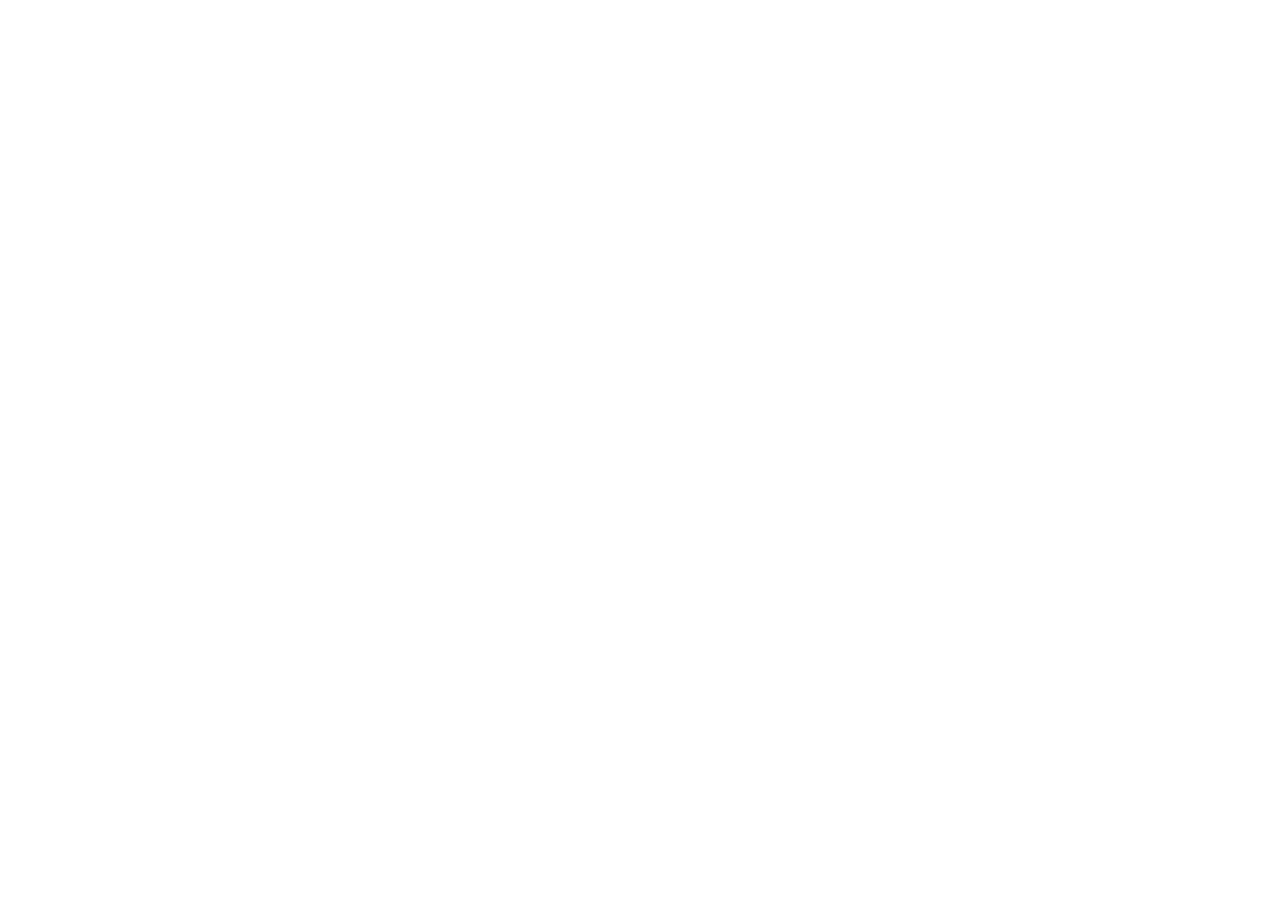
==== app/index.html @ 4817fd70 "Add App Store download link (iOS 1.0.1 live) and /app redirect page" ====
<!DOCTYPE html>
<html lang="fr">
<head>
<meta charset="utf-8">
<meta name="viewport" content="width=device-width, initial-scale=1">
<title>Examen civique — App Store</title>
<link rel="stylesheet" href="../style.css">
<meta http-equiv="refresh" content="0; url=https://apps.apple.com/us/app/examen-civique-r%C3%A9vision/id6826996241">
<script>window.location.replace("https://apps.apple.com/us/app/examen-civique-r%C3%A9vision/id6826996241");</script>
</head>
<body>
<main>
  <p class="brand">EXAMEN CIVIQUE</p>
  <h1>Redirection vers l'App Store…</h1>
  <p>Si rien ne se passe, touchez le bouton ci-dessous :</p>
  <p class="download"><a class="appstore" href="https://apps.apple.com/us/app/examen-civique-r%C3%A9vision/id6826996241">Télécharger dans l'App Store</a></p>
  <p class="muted">L'application est disponible uniquement sur iPhone et iPad. There is no Android version yet.</p>
  <p><a href="../">Retour à l'accueil</a></p>
</main>
</body>
</html>
---- style.css ----
body { font-family: -apple-system, "Segoe UI", Roboto, Helvetica, Arial, sans-serif; margin: 0; background: #f6f7f9; color: #1c2945; }
main { max-width: 760px; margin: 0 auto; padding: 32px 20px 64px; background: #fff; }
h1 { font-size: 26px; margin-bottom: 4px; }
h2 { font-size: 19px; margin-top: 34px; }
p, li { line-height: 1.55; font-size: 15px; }
.muted { color: #5a6a86; font-size: 14px; }
.brand { color: #ed9e2e; font-weight: 700; letter-spacing: .4px; }
.note { background: #f2f4f8; border-radius: 12px; padding: 12px 14px; }
.download { margin: 20px 0; }
.appstore { display: inline-block; background: #1c2945; color: #fff; padding: 12px 20px; border-radius: 12px; text-decoration: none; font-weight: 600; }
nav a { margin-right: 14px; }
hr { border: none; border-top: 1px solid #e3e7ee; margin: 40px 0; }
a { color: #334a73; }
[dir="rtl"] { text-align: right; }
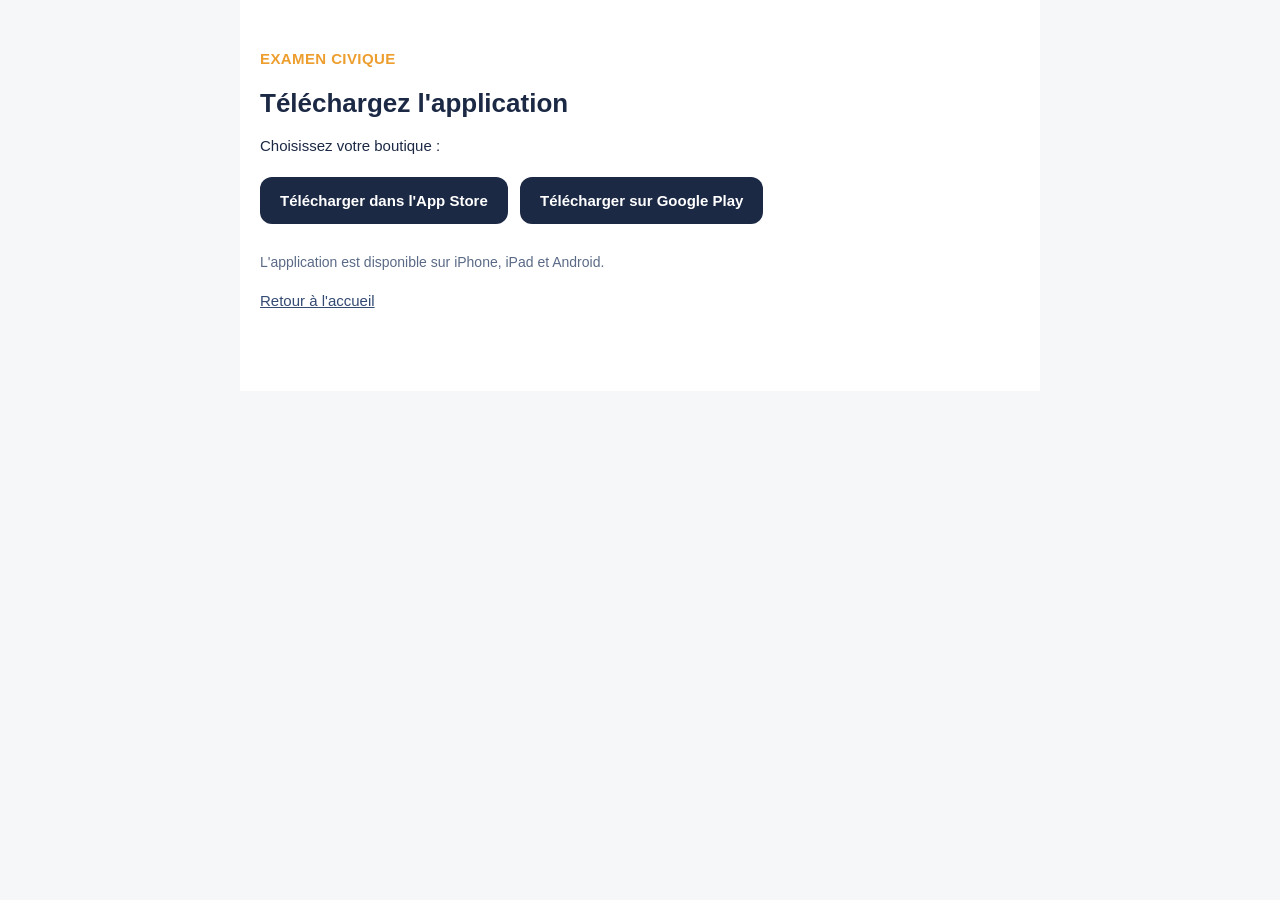
==== commit 727978ed: "Fix /app page: Android is available, device-aware store links" ====
--- a/app/index.html
+++ b/app/index.html
@@ -3,18 +3,24 @@
 <head>
 <meta charset="utf-8">
 <meta name="viewport" content="width=device-width, initial-scale=1">
-<title>Examen civique — App Store</title>
+<title>Examen civique — Télécharger</title>
 <link rel="stylesheet" href="../style.css">
-<meta http-equiv="refresh" content="0; url=https://apps.apple.com/us/app/examen-civique-r%C3%A9vision/id6826996241">
-<script>window.location.replace("https://apps.apple.com/us/app/examen-civique-r%C3%A9vision/id6826996241");</script>
+<script>
+var ua = navigator.userAgent || "";
+if (/Android/i.test(ua)) {
+  window.location.replace("https://play.google.com/store/apps/details?id=com.anavasis.examencivique");
+} else if (/iPhone|iPad|iPod/i.test(ua)) {
+  window.location.replace("https://apps.apple.com/us/app/examen-civique-r%C3%A9vision/id6826996241");
+}
+</script>
 </head>
 <body>
 <main>
   <p class="brand">EXAMEN CIVIQUE</p>
-  <h1>Redirection vers l'App Store…</h1>
-  <p>Si rien ne se passe, touchez le bouton ci-dessous :</p>
-  <p class="download"><a class="appstore" href="https://apps.apple.com/us/app/examen-civique-r%C3%A9vision/id6826996241">Télécharger dans l'App Store</a></p>
-  <p class="muted">L'application est disponible uniquement sur iPhone et iPad. There is no Android version yet.</p>
+  <h1>Téléchargez l'application</h1>
+  <p>Choisissez votre boutique :</p>
+  <p class="download"><a class="appstore" href="https://apps.apple.com/us/app/examen-civique-r%C3%A9vision/id6826996241">Télécharger dans l'App Store</a> <a class="googleplay" href="https://play.google.com/store/apps/details?id=com.anavasis.examencivique">Télécharger sur Google Play</a></p>
+  <p class="muted">L'application est disponible sur iPhone, iPad et Android.</p>
   <p><a href="../">Retour à l'accueil</a></p>
 </main>
 </body>
--- a/style.css
+++ b/style.css
@@ -7,7 +7,7 @@
 .brand { color: #ed9e2e; font-weight: 700; letter-spacing: .4px; }
 .note { background: #f2f4f8; border-radius: 12px; padding: 12px 14px; }
 .download { margin: 20px 0; }
-.appstore { display: inline-block; background: #1c2945; color: #fff; padding: 12px 20px; border-radius: 12px; text-decoration: none; font-weight: 600; }
+.appstore, .googleplay { display: inline-block; background: #1c2945; color: #fff; padding: 12px 20px; border-radius: 12px; text-decoration: none; font-weight: 600; margin: 0 8px 8px 0; }
 nav a { margin-right: 14px; }
 hr { border: none; border-top: 1px solid #e3e7ee; margin: 40px 0; }
 a { color: #334a73; }
